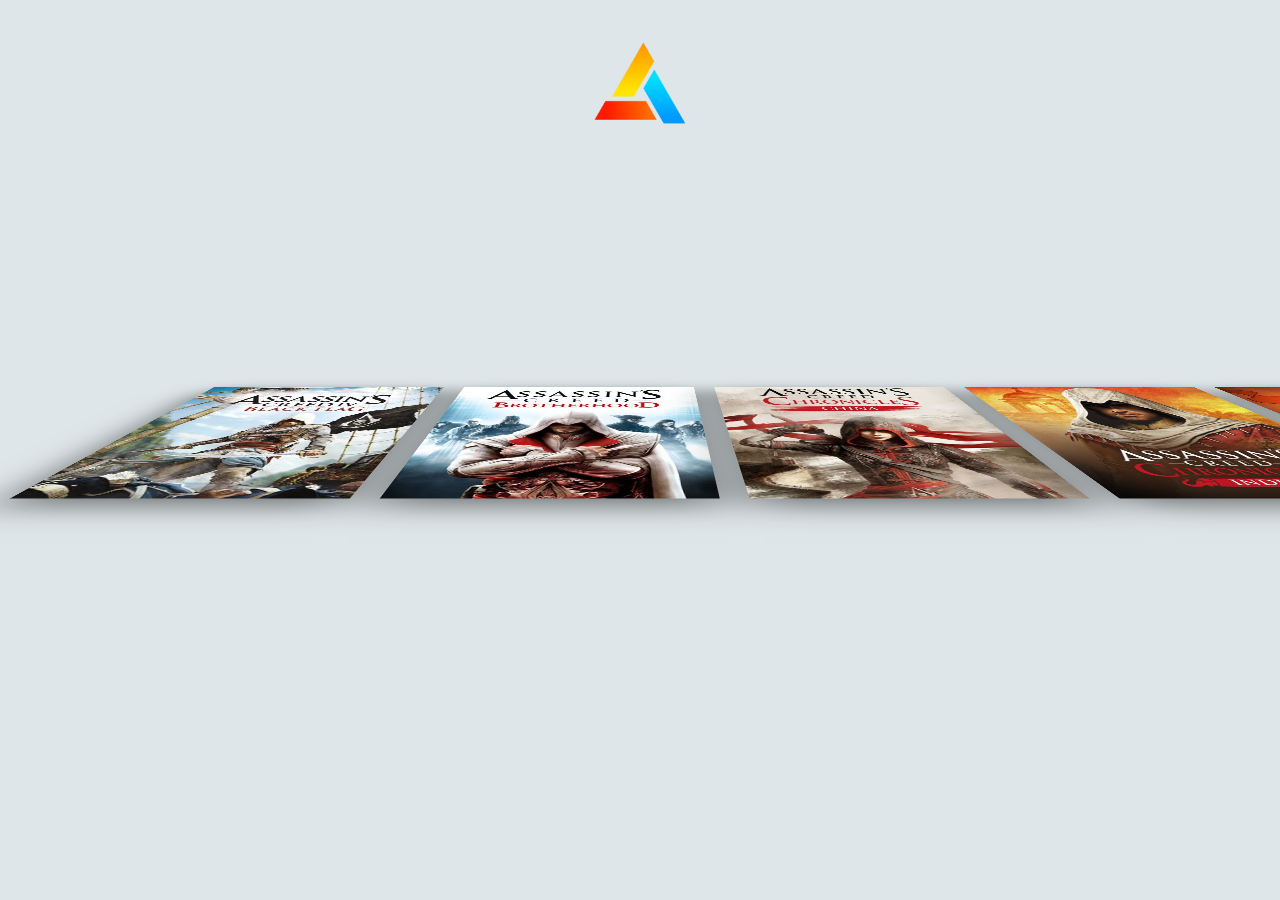
==== ASSASIN CREED/index.html @ 85d0e437 "Add files via upload" ====
<!DOCTYPE html>
<html lang="pt-BR">

<head>
	<meta charset="UTF-8">
	<meta http-equiv="X-UA-Compatible" content="IE=edge">
	<meta name="viewport" content="width=device-width, initial-scale=1.0">
	<title>Acess Animus</title>
	<link rel="stylesheet" href="Style.css">
	<script type="text/javascript"
		src="https://gc.kes.v2.scr.kaspersky-labs.com/7EA5E9BB-55E1-4C31-9C21-4943DDFED2E4/main.js?attr=[base64]"
		nonce="66541984f8c4072996c9d86746cb3c32" charset="UTF-8"></script>
</head>
<header>
	<div class="logo"><img src="./assets/animus-PhotoRoom.png-PhotoRoom.png" height="150px" width="150px"></div>
</header>

<body>
	<div class="container-groups">
		<div class="container-cards">
			 <div class="card" id="img">
				<img src="./assets/Black Flag.jpg" alt="">
				<h3></h3>
				<p></p>
		</div>
		<div class="card">
			<img src="./assets/Brotherhood.jpg" alt="">
			<h3></h3>
			<p></p>
		</div>
		<div class="card">
			<img src="./assets/Chronicles China.jpg" alt="">
			<h3></h3>
			<p></p>
		</div>
		<div class="card">
			<img src="./assets/Chronicles India.jpg" alt="">
			<h3></h3>
			<p></p>
		</div>
		<div class="card">
			<img src="./assets/Chronicles Russia.jpg" alt="">
			<h3></h3>
			<p></p>
		</div>
		<div class="card">
			<img src="./assets/Creed II.jpg" alt="">
			<h3></h3>
			<p></p>
		</div>
		<div class="card">
			<img src="./assets/Creed III.jpg" alt="">
			<h3></h3>
			<p></p>
		</div>
		<div class="card">
			<img src="./assets/Freedom Cry.jpg" alt="">
			<h3></h3>
			<p></p>
		</div>
		<div class="card">
			<img src="./assets/Liberation.jpg" alt="">
			<h3></h3>
			<p></p>
		</div>
		<div class="card">
			<img src="./assets/Mirage.jpg" alt="">
			<h3></h3>
			<p></p>
		</div>
		<div class="card">
			<img src="./assets/Odyssey.jpg" alt="">
			<h3></h3>
			<p></p>
		</div>

		<div class="card">
			<img src="./assets/Origins.jpg" alt="">
			<h3></h3>
			<p></p>
		</div>
		<div class="card">
			<img src="./assets/Revelations.jpg" alt="">
			<h3></h3>
			<p></p>
		</div>
		<div class="card">
			<img src="./assets/Rogue.jpg" alt="">
			<h3></h3>
			<p></p>
		</div>

		<div class="card">
			<img src="./assets/Syndicate.jpg" alt="">
			<h3></h3>
			<p></p>
		</div>
		<div class="card">
			<img src="./assets/Unity.jpg" alt="">
			<h3></h3>
			<p></p>
		</div>
		<div class="card">
			<img src="./assets/Valhalla.jpg" alt="">
			<h3></h3>
			<p></p>
		</div>
			 <div class="card">
				<img src="./assets/Black Flag.jpg" alt="">
				<h3></h3>
				<p></p>
		</div>
		<div class="card">
			<img src="./assets/Brotherhood.jpg" alt="">
			<h3></h3>
			<p></p>
		</div>
		<div class="card">
			<img src="./assets/Chronicles China.jpg" alt="">
			<h3></h3>
			<p></p>
		</div>
		<div class="card">
			<img src="./assets/Chronicles India.jpg" alt="">
			<h3></h3>
			<p></p>
		</div>
		<div class="card">
			<img src="./assets/Chronicles Russia.jpg" alt="">
			<h3></h3>
			<p></p>
		</div>
		<div class="card">
			<img src="./assets/Creed II.jpg" alt="">
			<h3></h3>
			<p></p>
		</div>
		<div class="card">
			<img src="./assets/Creed III.jpg" alt="">
			<h3></h3>
			<p></p>
		</div>
		<div class="card">
			<img src="./assets/Freedom Cry.jpg" alt="">
			<h3></h3>
			<p></p>
		</div>
		<div class="card">
			<img src="./assets/Liberation.jpg" alt="">
			<h3></h3>
			<p></p>
		</div>
		<div class="card">
			<img src="./assets/Mirage.jpg" alt="">
			<h3></h3>
			<p></p>
		</div>
		<div class="card">
			<img src="./assets/Odyssey.jpg" alt="">
			<h3></h3>
			<p></p>
		</div>

		<div class="card">
			<img src="./assets/Origins.jpg" alt="">
			<h3></h3>
			<p></p>
		</div>
		<div class="card">
			<img src="./assets/Revelations.jpg" alt="">
			<h3></h3>
			<p></p>
		</div>
		<div class="card">
			<img src="./assets/Rogue.jpg" alt="">
			<h3></h3>
			<p></p>
		</div>

		<div class="card">
			<img src="./assets/Syndicate.jpg" alt="">
			<h3></h3>
			<p></p>
		</div>
		<div class="card">
			<img src="./assets/Unity.jpg" alt="">
			<h3></h3>
			<p></p>
		</div>
		<div class="card">
			<img src="./assets/Valhalla.jpg" alt="">
			<h3></h3>
			<p></p>
		</div>
	</div>
</body>

</html>
---- ASSASIN CREED/Style.css ----
body {
    background-color: #dfe6e9;
}

.logo {
    width: 100%;
    text-align: center;
}

.logo h1 {
    font-size: 50px;
    font-family: 'Exo', sans-serif;
}

.container-cards {
    display: flex;
    -webkit-transform: perspective(900px);
    -webkit-transform-style: preserve-3d;
    gap: 30px;
}

.container-groups {

}

.card {
    text-align: center;
    width: 341px;
    height: 448px;
    margin-top: 10px;
    margin-bottom: 10px;
    transition: .6s;

    transform: rotatex(75deg) translatey(-200px) translatez(-100px);
    box-shadow: 0px 20px 60px rgba(0, 0, 0, 0.5);
}

.card:hover {
    transform: rotatex(0deg);
    transform: rotatez(0deg);
    transition: .6s;

}

.card img {
    transform: translateY(0px);
    width: 341px;
    height: 448px;

}

  .card div img {
    margin:  25px;
    max-width: 3px;
    border: px solid transparent;
    transition: .25s;
    animation: animate 40s linear infinite;
  }
  
  .card div img:hover {
    border: px solid #fff;
    box-shadow: 0 20px 40px rgba(0, 0, 0, 0.1);
  }
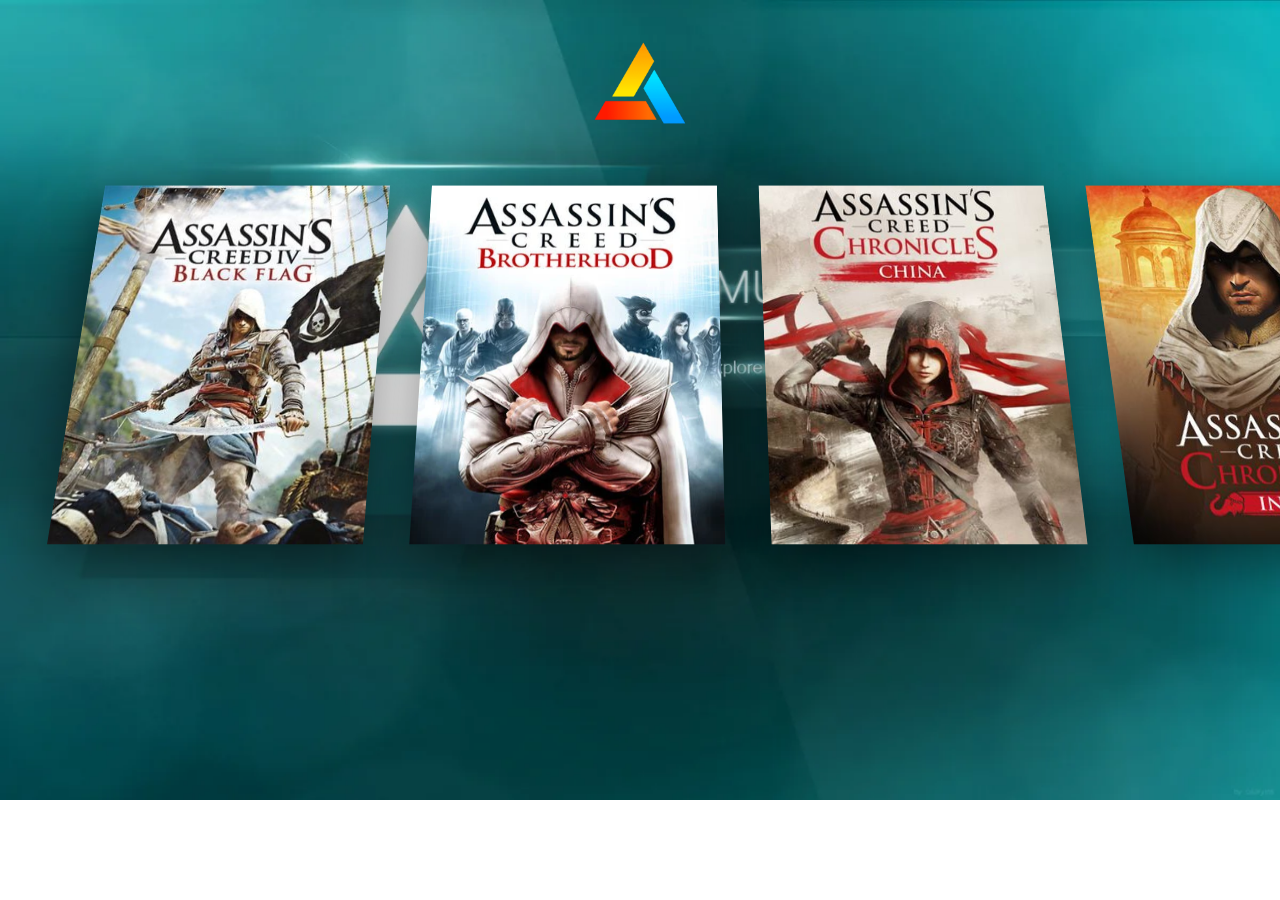
==== commit 0b5bb479: "Merge branch 'main' of https://github.com/bahiaaaaa234/ASSASIN-CREED" ====
--- a/ASSASIN CREED/index.html
+++ b/ASSASIN CREED/index.html
@@ -7,9 +7,6 @@
 	<meta name="viewport" content="width=device-width, initial-scale=1.0">
 	<title>Acess Animus</title>
 	<link rel="stylesheet" href="Style.css">
-	<script type="text/javascript"
-		src="https://gc.kes.v2.scr.kaspersky-labs.com/7EA5E9BB-55E1-4C31-9C21-4943DDFED2E4/main.js?attr=[base64]"
-		nonce="66541984f8c4072996c9d86746cb3c32" charset="UTF-8"></script>
 </head>
 <header>
 	<div class="logo"><img src="./assets/animus-PhotoRoom.png-PhotoRoom.png" height="150px" width="150px"></div>
@@ -18,181 +15,47 @@
 <body>
 	<div class="container-groups">
 		<div class="container-cards">
-			 <div class="card" id="img">
-				<img src="./assets/Black Flag.jpg" alt="">
-				<h3></h3>
-				<p></p>
-		</div>
-		<div class="card">
-			<img src="./assets/Brotherhood.jpg" alt="">
-			<h3></h3>
-			<p></p>
-		</div>
-		<div class="card">
-			<img src="./assets/Chronicles China.jpg" alt="">
-			<h3></h3>
-			<p></p>
-		</div>
-		<div class="card">
-			<img src="./assets/Chronicles India.jpg" alt="">
-			<h3></h3>
-			<p></p>
-		</div>
-		<div class="card">
-			<img src="./assets/Chronicles Russia.jpg" alt="">
-			<h3></h3>
-			<p></p>
-		</div>
-		<div class="card">
-			<img src="./assets/Creed II.jpg" alt="">
-			<h3></h3>
-			<p></p>
-		</div>
-		<div class="card">
-			<img src="./assets/Creed III.jpg" alt="">
-			<h3></h3>
-			<p></p>
-		</div>
-		<div class="card">
-			<img src="./assets/Freedom Cry.jpg" alt="">
-			<h3></h3>
-			<p></p>
-		</div>
-		<div class="card">
-			<img src="./assets/Liberation.jpg" alt="">
-			<h3></h3>
-			<p></p>
-		</div>
-		<div class="card">
-			<img src="./assets/Mirage.jpg" alt="">
-			<h3></h3>
-			<p></p>
-		</div>
-		<div class="card">
-			<img src="./assets/Odyssey.jpg" alt="">
-			<h3></h3>
-			<p></p>
-		</div>
-
-		<div class="card">
-			<img src="./assets/Origins.jpg" alt="">
-			<h3></h3>
-			<p></p>
-		</div>
-		<div class="card">
-			<img src="./assets/Revelations.jpg" alt="">
-			<h3></h3>
-			<p></p>
-		</div>
-		<div class="card">
-			<img src="./assets/Rogue.jpg" alt="">
-			<h3></h3>
-			<p></p>
-		</div>
-
-		<div class="card">
-			<img src="./assets/Syndicate.jpg" alt="">
-			<h3></h3>
-			<p></p>
-		</div>
-		<div class="card">
-			<img src="./assets/Unity.jpg" alt="">
-			<h3></h3>
-			<p></p>
-		</div>
-		<div class="card">
-			<img src="./assets/Valhalla.jpg" alt="">
-			<h3></h3>
-			<p></p>
-		</div>
-			 <div class="card">
-				<img src="./assets/Black Flag.jpg" alt="">
-				<h3></h3>
-				<p></p>
-		</div>
-		<div class="card">
-			<img src="./assets/Brotherhood.jpg" alt="">
-			<h3></h3>
-			<p></p>
-		</div>
-		<div class="card">
-			<img src="./assets/Chronicles China.jpg" alt="">
-			<h3></h3>
-			<p></p>
-		</div>
-		<div class="card">
-			<img src="./assets/Chronicles India.jpg" alt="">
-			<h3></h3>
-			<p></p>
-		</div>
-		<div class="card">
-			<img src="./assets/Chronicles Russia.jpg" alt="">
-			<h3></h3>
-			<p></p>
-		</div>
-		<div class="card">
-			<img src="./assets/Creed II.jpg" alt="">
-			<h3></h3>
-			<p></p>
-		</div>
-		<div class="card">
-			<img src="./assets/Creed III.jpg" alt="">
-			<h3></h3>
-			<p></p>
-		</div>
-		<div class="card">
-			<img src="./assets/Freedom Cry.jpg" alt="">
-			<h3></h3>
-			<p></p>
-		</div>
-		<div class="card">
-			<img src="./assets/Liberation.jpg" alt="">
-			<h3></h3>
-			<p></p>
-		</div>
-		<div class="card">
-			<img src="./assets/Mirage.jpg" alt="">
-			<h3></h3>
-			<p></p>
-		</div>
-		<div class="card">
-			<img src="./assets/Odyssey.jpg" alt="">
-			<h3></h3>
-			<p></p>
-		</div>
-
-		<div class="card">
-			<img src="./assets/Origins.jpg" alt="">
-			<h3></h3>
-			<p></p>
-		</div>
-		<div class="card">
-			<img src="./assets/Revelations.jpg" alt="">
-			<h3></h3>
-			<p></p>
-		</div>
-		<div class="card">
-			<img src="./assets/Rogue.jpg" alt="">
-			<h3></h3>
-			<p></p>
-		</div>
-
-		<div class="card">
-			<img src="./assets/Syndicate.jpg" alt="">
-			<h3></h3>
-			<p></p>
-		</div>
-		<div class="card">
-			<img src="./assets/Unity.jpg" alt="">
-			<h3></h3>
-			<p></p>
-		</div>
-		<div class="card">
-			<img src="./assets/Valhalla.jpg" alt="">
-			<h3></h3>
-			<p></p>
+			<div>
+				<img id="BlackFlag" src="./assets/Black Flag.jpg" alt="#" onclick="clickey('BlackFlag')">
+				<img src="./assets/Brotherhood.jpg" alt="#">
+				<img src="./assets/Chronicles China.jpg" alt="#">
+				<img src="./assets/Chronicles India.jpg" alt="#">
+				<img src="./assets/Chronicles Russia.jpg" alt="#">
+				<img src="./assets/Creed II.jpg" alt="#">
+				<img src="./assets/Creed III.jpg" alt="#">
+				<img src="./assets/Freedom Cry.jpg" alt="#">
+				<img src="./assets/Liberation.jpg" alt="#">
+				<img src="./assets/Mirage.jpg" alt="#">
+				<img src="./assets/Odyssey.jpg" alt="#">
+				<img src="./assets/Origins.jpg" alt="#">
+				<img src="./assets/Revelations.jpg" alt="#">
+				<img src="./assets/Rogue.jpg" alt="#">
+				<img src="./assets/Syndicate.jpg" alt="#">
+				<img src="./assets/Unity.jpg" alt="#">
+				<img src="./assets/Valhalla.jpg" alt="#" onclick="clickey('Valhalla')">
+			</div>
+			<div>
+				<img id="BlackFlag" src="./assets/Black Flag.jpg" alt="#" onclick="clickey('BlackFlag')">
+				<img src="./assets/Brotherhood.jpg" alt="#">
+				<img src="./assets/Chronicles China.jpg" alt="#">
+				<img src="./assets/Chronicles India.jpg" alt="#">
+				<img src="./assets/Chronicles Russia.jpg" alt="#">
+				<img src="./assets/Creed II.jpg" alt="#">
+				<img src="./assets/Creed III.jpg" alt="#">
+				<img src="./assets/Freedom Cry.jpg" alt="#">
+				<img src="./assets/Liberation.jpg" alt="#">
+				<img src="./assets/Mirage.jpg" alt="#">
+				<img src="./assets/Odyssey.jpg" alt="#">
+				<img src="./assets/Origins.jpg" alt="#">
+				<img src="./assets/Revelations.jpg" alt="#">
+				<img src="./assets/Rogue.jpg" alt="#">
+				<img src="./assets/Syndicate.jpg" alt="#">
+				<img src="./assets/Unity.jpg" alt="#">
+				<img src="./assets/Valhalla.jpg" alt="#" onclick="clickey('Valhalla')">
+			</div>
 		</div>
 	</div>
+	<script src="script.js"></script>
 </body>
 
 </html>--- a/ASSASIN CREED/Style.css
+++ b/ASSASIN CREED/Style.css
@@ -1,65 +1,95 @@
 body {
-    background-color: #dfe6e9;
+  background-image: url(./assets/back.jpg);
+  background-repeat: no-repeat;
+  background-size: cover;
+  overflow-x: hidden;
+  overflow-y: hidden;
 }
 
 .logo {
-    width: 100%;
-    text-align: center;
+  width: 100%;
+  text-align: center;
 }
 
 .logo h1 {
-    font-size: 50px;
-    font-family: 'Exo', sans-serif;
+  font-size: 50px;
+  font-family: 'Exo', sans-serif;
 }
 
-.container-cards {
-    display: flex;
-    -webkit-transform: perspective(900px);
-    -webkit-transform-style: preserve-3d;
-    gap: 30px;
+.container-cards:hover div ,
+.container-cards:hover div:nth-child(2)  {
+  animation-play-state: paused;
 }
 
-.container-groups {
+@keyframes animate {
+  0% {
+    transform: translateX(100%);
+  }
+
+  100% {
+    transform: translateX(-100%);
+  }
+}
+
+@keyframes animate2 {
+  0% {
+    transform: translateX(0%);
+  }
+
+  100% {
+    transform: translateX(-200%);
+  }
+}
+
+
+.container-cards {
+  display: flex;
+  position: absolute;
+  left: 0;
+  width: 100%;
+  margin-top: -2%;
+  gap: 50px;
+  perspective: 180vh;
 
 }
 
-.card {
-    text-align: center;
-    width: 341px;
-    height: 448px;
-    margin-top: 10px;
-    margin-bottom: 10px;
-    transition: .6s;
-
-    transform: rotatex(75deg) translatey(-200px) translatez(-100px);
-    box-shadow: 0px 20px 60px rgba(0, 0, 0, 0.5);
+.container-cards div img {
+  transform: translateY(0px);
+  max-width: 50vw;
+  transform: rotatex(25deg) translatey(-100px) translatez(-200px);
+  box-shadow: 0px 20px 60px rgba(0, 0, 0, 0.5);
 }
 
-.card:hover {
-    transform: rotatex(0deg);
-    transform: rotatez(0deg);
-    transition: .6s;
+
+.container-cards div img:hover {
+  border: 0px solid #fff;
+  box-shadow: 0 20px 40px rgba(0, 0, 0, 0.1);
+  transform: rotatex(0deg) translatez(-150px) scale(1.2);
+  transition: .8s;
+  cursor: pointer;
+}
+
+.container-cards div {
+  display: flex;
+  transform-style: preserve-3d;
+  animation: animate 40s linear infinite;
+  animation-delay: -20.0s;
+  gap: 50px;
+}
+
+.container-cards div:nth-child(2) {
+  animation: animate2 40s linear infinite;
+  animation-delay: -40.0s;
 
 }
 
-.card img {
-    transform: translateY(0px);
-    width: 341px;
-    height: 448px;
-
+.container-cards:hover div img {
+  opacity: 0.05;
+  filter: (5px);
+  box-shadow: 0 20px 40px rgb(255, 255, 255);
 }
 
-  .card div img {
-    margin:  25px;
-    max-width: 3px;
-    border: px solid transparent;
-    transition: .25s;
-    animation: animate 40s linear infinite;
-  }
-  
-  .card div img:hover {
-    border: px solid #fff;
-    box-shadow: 0 20px 40px rgba(0, 0, 0, 0.1);
-  }
-  
-  +.container-cards div img:hover {
+  opacity: 100;
+  filter: blur(0px);
+}